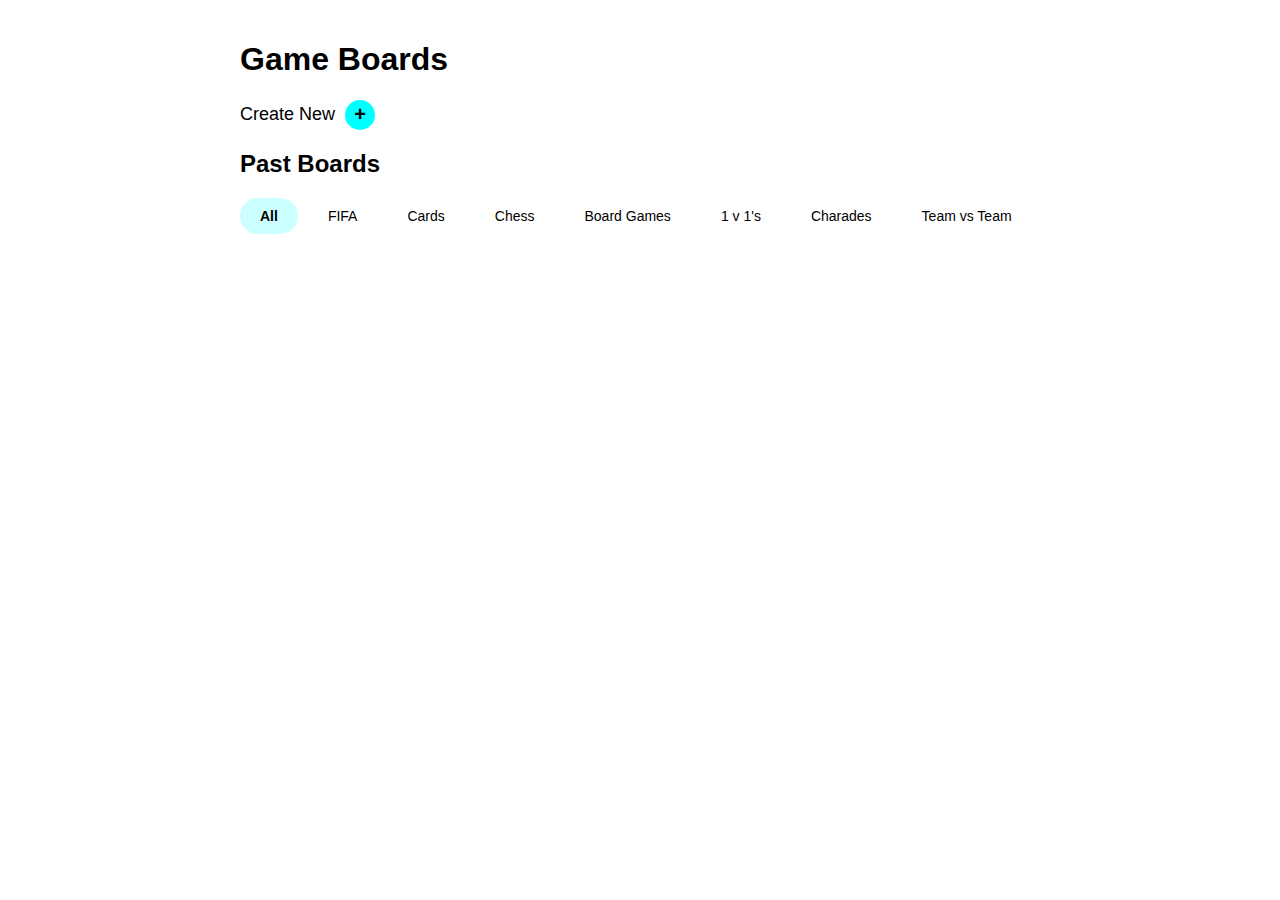
==== gameboard.html @ afd49a0e "updated style for categories on both pages" ====
<!DOCTYPE html>
<html lang="en">
<head>
    <meta charset="UTF-8">
    <meta name="viewport" content="width=device-width, initial-scale=1.0">
    <title>Game Boards</title>
    <link rel="stylesheet" href="style.css">
</head>
<body>
    <div id="gameboardContainer">
        <h1>Game Boards</h1>

        <div id="createNewSection">
            <span>Create New</span>
            <a href="index.html" class="aqua-button">+</a>
        </div>

        <h2>Past Boards</h2>

        <div id="categoryTabs">
            <div class="tab-wrapper">
                <button class="tab active" data-category="all">All</button>
                <button class="tab" data-category="FIFA">FIFA</button>
                <button class="tab" data-category="Cards">Cards</button>
                <button class="tab" data-category="Chess">Chess</button>
                <button class="tab" data-category="Board Games">Board Games</button>
                <button class="tab" data-category="1 v 1's">1v1</button>
                <button class="tab" data-category="Charades">Charades</button>
                <button class="tab" data-category="Team vs Team">Team vs Team</button>
            </div>
        </div>

        <div id="gameList"></div>
    </div>

    <script src="gameboard.js"></script>
</body>
</html>
---- style.css ----
/* Base styles */
body {
    font-family: Arial, Helvetica, sans-serif;
    padding: 0;
    margin: 0;
}

html, body {
    height: 100%;
}

/* Button styles */
.buttonsOne, .buttonsTwo {
    height: 2rem;
    width: 2rem;
    border-radius: 50%;
    position: relative;
    margin: 0 15px;
    background-color: rgb(240, 240, 240);
    border: none;
    cursor: pointer;
}

#resetButton {
    width: 80px;
    height: 80px;
    font-size: 16px;
    background-color: black;
    color: white;
    border-radius: 50%;
    border: none;
    cursor: pointer;
}

/* Container styles */
#firstHalfContainer, #secondHalfContainer {
    height: 35vh;
    width: 100vw;
    display: flex;
    flex-direction: column;
    align-items: center;
    justify-content: center;
}

#resetDiv {
    height: 10vh;
    display: flex;
    justify-content: center;
    align-items: center;
}

#buttonDivOne, #buttonDivTwo {
    display: flex;
    width: 100%;
    justify-content: center;
    margin: 30px 0;
}

#teamNames {
    display: flex;
    justify-content: center;
    align-content: center;
    flex-wrap: wrap;
    height: 100vh;
    background-color: rgb(250, 250, 250);
}

#categoryDropdown {
    width: 100%;
}

#teamNames input {
    margin: 0 0 20px 0;
    height: 35px;
    border-radius: 20px;
    text-align: center;
    border-color: black;
}

#appContainer {
    text-align: center;
}

#firstPlayerContainer, #secondPlayerContainer {
    display: flex;
    justify-content: center;
    align-items: center;
    margin: 20px 0;
    height: 50px;
}

#firstPlayer, #secondPlayer {
    margin: 0 10px;
    font-size: 24px;
    background-color: black;
    padding: 0 30px;
    color: white;
    border-radius: 25px;
    display: inline-flex;
    align-items: center;
    height: 100%;
}

.score-button {
    font-size: 24px;
    background-color: aqua;
    color: black;
    border-radius: 50%;
    display: inline-flex;
    justify-content: center;
    align-items: center;
    width: 50px;
    height: 50px;
    margin-left: 10px;
}

#buttonSubmit {
    height: 35px;
    border-radius: 35px;
    background-color: black;
    color: white;
}

/* Note cloud styles */
.note-cloud {
    position: absolute;
    top: -25px;
    left: 50%;
    transform: translateX(-50%);
    background-color: #f0f0f0;
    border-radius: 10px;
    padding: 3px 5px;
    font-size: 10px;
    cursor: pointer;
    max-width: 80px;
    overflow: hidden;
    text-overflow: ellipsis;
    white-space: nowrap;
    pointer-events: auto;
    z-index: 10;
}

/* Modal styles */
.modal {
    display: none;
    position: fixed;
    z-index: 100;
    left: 0;
    top: 0;
    width: 100%;
    height: 100%;
    background-color: rgba(0,0,0,0.4);
}

.modal-content {
    background-color: #fefefe;
    margin: 15% auto;
    padding: 20px;
    border: 1px solid #888;
    width: 80%;
    max-width: 500px;
}

.close {
    color: #aaa;
    float: right;
    font-size: 28px;
    font-weight: bold;
    cursor: pointer;
}

#noteText {
    width: 100%;
    height: 100px;
    margin-bottom: 10px;
}

#saveNote {
    background-color: black;
    color: white;
    border: none;
    padding: 10px 20px;
    cursor: pointer;
}

/* Dropdown styles */
.dropdown {
    position: relative;
    display: inline-block;
    width: 100%;
    margin-bottom: 20px;
}

#categoryInput {
    width: calc(100% - 40px);
    height: 40px;
    border: 2px solid #ccc;
    border-radius: 20px;
    padding: 0 15px;
    font-size: 14px;
    background-color: white;
    cursor: pointer;
}

#categoryButton {
    position: absolute;
    right: 0;
    top: 0;
    width: 35px;
    height: 35px;
    background-color: #00ffff;
    border: none;
    cursor: pointer;
    display: flex;
    justify-content: center;
    align-items: center;
    border-radius: 20px;
    margin: 2px 8px;
}

#categoryButton svg {
    width: 20px;
    height: 20px;
}

.dropdown-content {
    display: none;
    position: absolute;
    background-color: #f9f9f9;
    min-width: 100%;
    box-shadow: 0px 8px 16px 0px rgba(0, 0, 0, 0.2);
    z-index: 1;
    max-height: 200px;
    overflow-y: auto;
    border-radius: 20px;
    width: 250px;
    padding: 0;
}

.dropdown-content li {
    color: black;
    padding: 12px 16px;
    text-decoration: none;
    display: block;
    cursor: pointer;
}

.dropdown-content li:hover {
    background-color: #f1f1f1;
}

.show {
    display: block;
}

/* Gameboard styles */
#gameboardContainer {
    max-width: 800px;
    margin: 0 auto;
    padding: 20px;
}

#createNewSection {
    display: flex;
    align-items: center;
    margin-bottom: 20px;
}

#createNewSection span {
    font-size: 18px;
    margin-right: 10px;
}

.aqua-button {
    background-color: aqua;
    color: black;
    text-decoration: none;
    width: 30px;
    height: 30px;
    border-radius: 50%;
    display: flex;
    justify-content: center;
    align-items: center;
    font-size: 20px;
    font-weight: bold;
}

#categoryTabs {
    overflow-x: auto;
    white-space: nowrap;
    -webkit-overflow-scrolling: touch;
    margin-bottom: 20px;
    scrollbar-width: none;
    -ms-overflow-style: none;
}

#categoryTabs::-webkit-scrollbar {
    display: none;
}

.tab-wrapper {
    display: inline-flex;
    gap: 10px;
    padding-bottom: 10px;
}

.tab {
    background-color: transparent;
    border: none;
    outline: none;
    cursor: pointer;
    padding: 10px 20px;
    transition: 0.3s;
    font-size: 14px;
    border-radius: 20px;
}

.tab:hover {
    background-color: rgba(0, 255, 255, 0.1);
}

.tab.active {
    background-color: rgba(0, 255, 255, 0.2);
    font-weight: bold;
}

#gameList {
    display: flex;
    flex-direction: column;
    gap: 10px;
}

.gameItem {
    background-color: black;
    color: white;
    padding: 15px;
    border-radius: 9999px;
    cursor: pointer;
    transition: background-color 0.3s;
    margin-bottom: 10px;
}

.gameItem:hover {
    background-color: #333;
}

#backArrow {
    position: absolute;
    top: 20px;
    left: 20px;
    font-size: 24px;
}

#backArrow a {
    text-decoration: none;
    color: #000;
}


/* Responsive design */
@media (max-width: 768px) {


    #teamNames div {
        display: flex;
        flex-direction: column;
        width: 250px;
    }

    #categoryDropdown {
        margin-bottom: 0px;
    }
    
    .buttonsOne, .buttonsTwo {
        margin: 0 10px;
    }
    
    #firstPlayer, #secondPlayer {
        font-size: 18px;
        padding: 0 20px;
    }
    
    .score-button {
        width: 40px;
        height: 40px;
        font-size: 18px;
    }
}
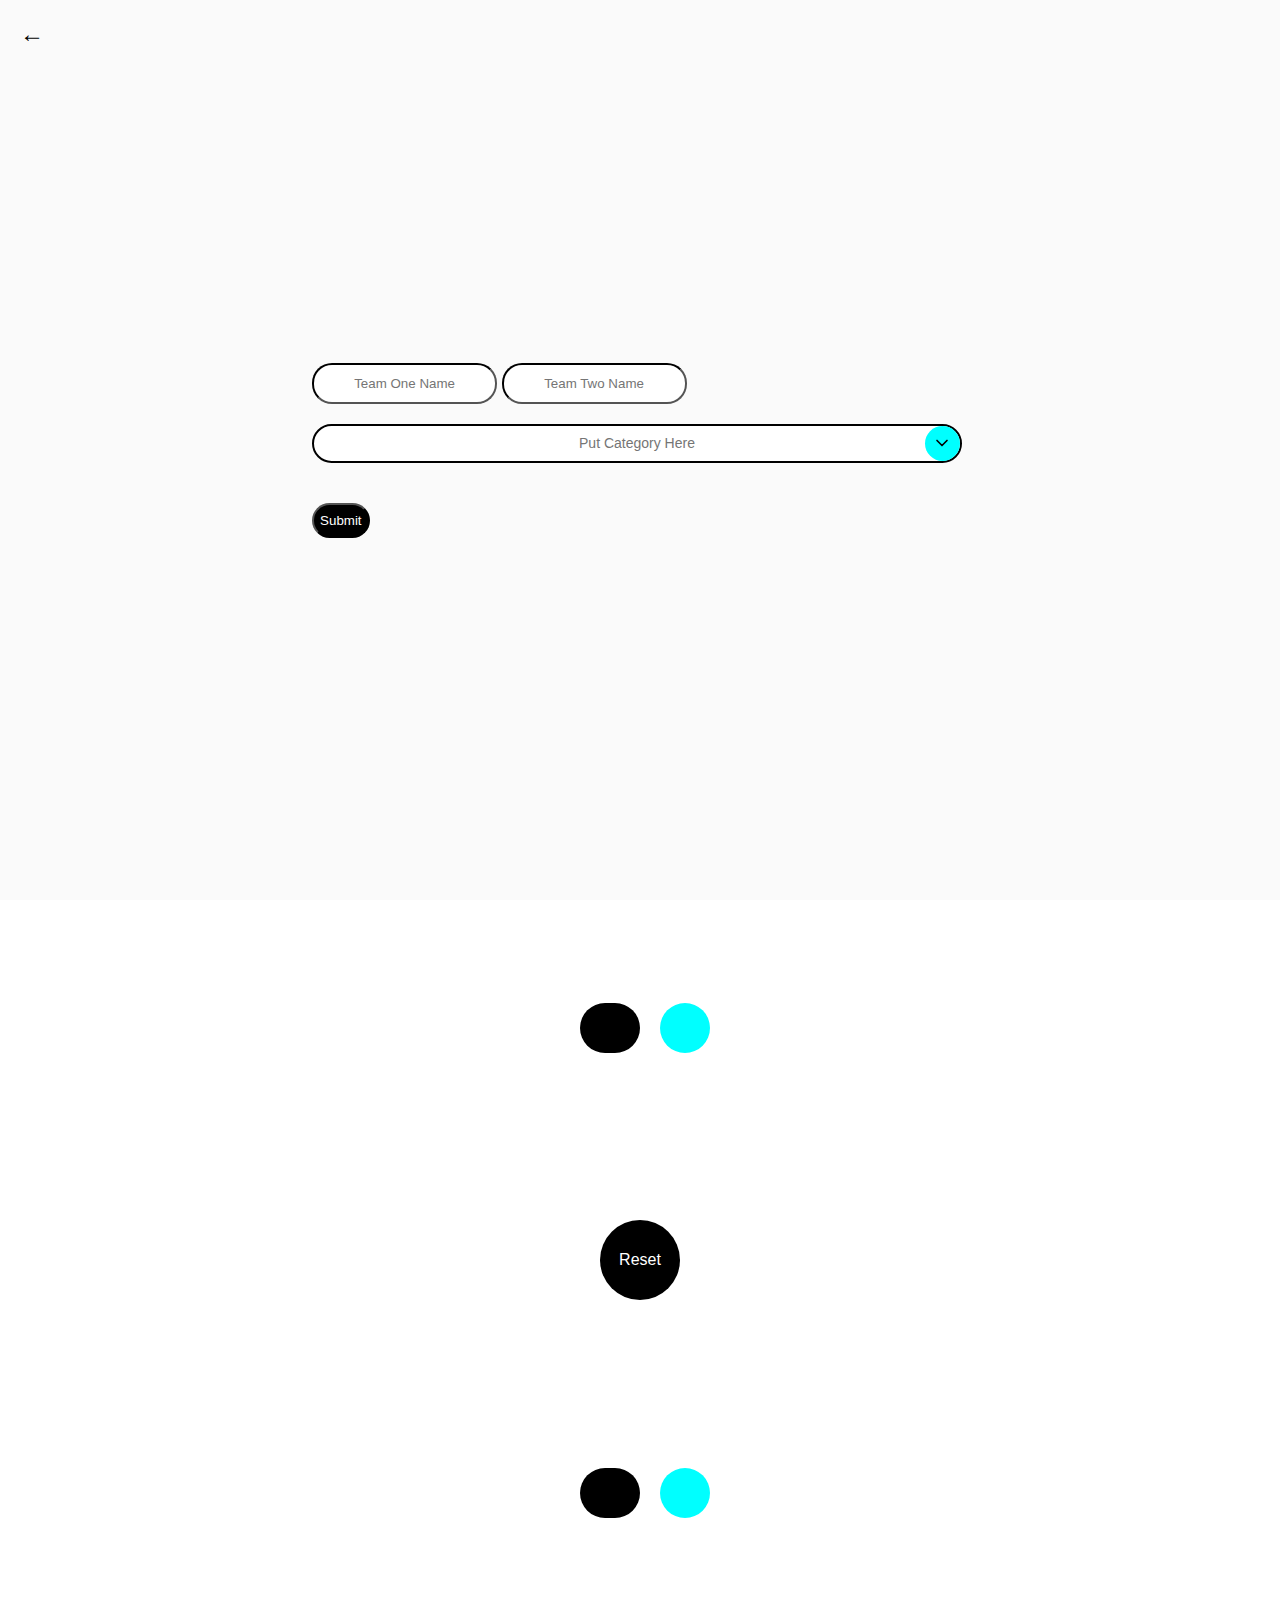
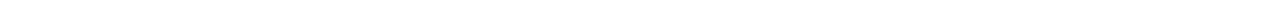
==== commit fa8ab5a4: "switched html files" ====
--- a/gameboard.html
+++ b/gameboard.html
@@ -3,34 +3,61 @@
 <head>
     <meta charset="UTF-8">
     <meta name="viewport" content="width=device-width, initial-scale=1.0">
-    <title>Game Boards</title>
+    <title>Score Tracker</title>
     <link rel="stylesheet" href="style.css">
 </head>
 <body>
-    <div id="gameboardContainer">
-        <h1>Game Boards</h1>
+    <div id="backArrow">
+        <a href="gameboard.html">←</a>
+    </div>
 
-        <div id="createNewSection">
-            <span>Create New</span>
-            <a href="index.html" class="aqua-button">+</a>
+    <div id="teamNames">
+        <div>
+            <input type="text" id="teamOne" placeholder="Team One Name">
+            <input type="text" id="teamTwo" placeholder="Team Two Name">
+            <div id="categoryDropdown" class="dropdown">
+                <input type="text" id="categoryInput" placeholder="Put Category Here" readonly>
+                <button id="categoryButton">
+                    <svg viewBox="0 0 24 24" fill="none" stroke="currentColor" stroke-width="2" stroke-linecap="round" stroke-linejoin="round">
+                        <polyline points="6 9 12 15 18 9"></polyline>
+                    </svg>
+                </button>
+                <ul id="categoryList" class="dropdown-content">
+                    <!-- Categories will be populated here by JavaScript -->
+                </ul>
+            </div>
+            <button id="buttonSubmit">Submit</button>
+        </div>
+    </div>
+
+    <div id="appContainer">
+        <div id="firstHalfContainer">
+            <div id="firstPlayerContainer">
+                <div id="firstPlayer"></div>
+                <div id="scoreOne" class="score-button"></div>
+            </div>
+            <div id="buttonDivOne"></div>
         </div>
 
-        <h2>Past Boards</h2>
+        <div id="resetDiv">
+            <button id="resetButton">Reset</button>
+        </div>
 
-        <div id="categoryTabs">
-            <div class="tab-wrapper">
-                <button class="tab active" data-category="all">All</button>
-                <button class="tab" data-category="FIFA">FIFA</button>
-                <button class="tab" data-category="Cards">Cards</button>
-                <button class="tab" data-category="Chess">Chess</button>
-                <button class="tab" data-category="Board Games">Board Games</button>
-                <button class="tab" data-category="1 v 1's">1v1</button>
-                <button class="tab" data-category="Charades">Charades</button>
-                <button class="tab" data-category="Team vs Team">Team vs Team</button>
+        <div id="secondHalfContainer">
+            <div id="buttonDivTwo"></div>
+            <div id="secondPlayerContainer">
+                <div id="secondPlayer"></div>
+                <div id="scoreTwo" class="score-button"></div>
             </div>
         </div>
+    </div>
 
-        <div id="gameList"></div>
+    <div id="noteModal" class="modal">
+        <div class="modal-content">
+            <span class="close">&times;</span>
+            <textarea id="noteText" placeholder="Enter your note here"></textarea>
+            <button id="saveNote">Save Note</button>
+        </div>
     </div>
 
     <script src="gameboard.js"></script>
--- a/style.css
+++ b/style.css
@@ -331,17 +331,18 @@
 }
 
 .gameItem {
-    background-color: black;
+    background-color: #333;
     color: white;
     padding: 15px;
     border-radius: 9999px;
     cursor: pointer;
-    transition: background-color 0.3s;
-    margin-bottom: 10px;
+    transition: transform 0.3s ease, opacity 0.3s ease;
+    user-select: none;
+    touch-action: pan-y;
 }
 
 .gameItem:hover {
-    background-color: #333;
+    background-color: #444;
 }
 
 #backArrow {
@@ -356,11 +357,8 @@
     color: #000;
 }
 
-
 /* Responsive design */
 @media (max-width: 768px) {
-
-
     #teamNames div {
         display: flex;
         flex-direction: column;
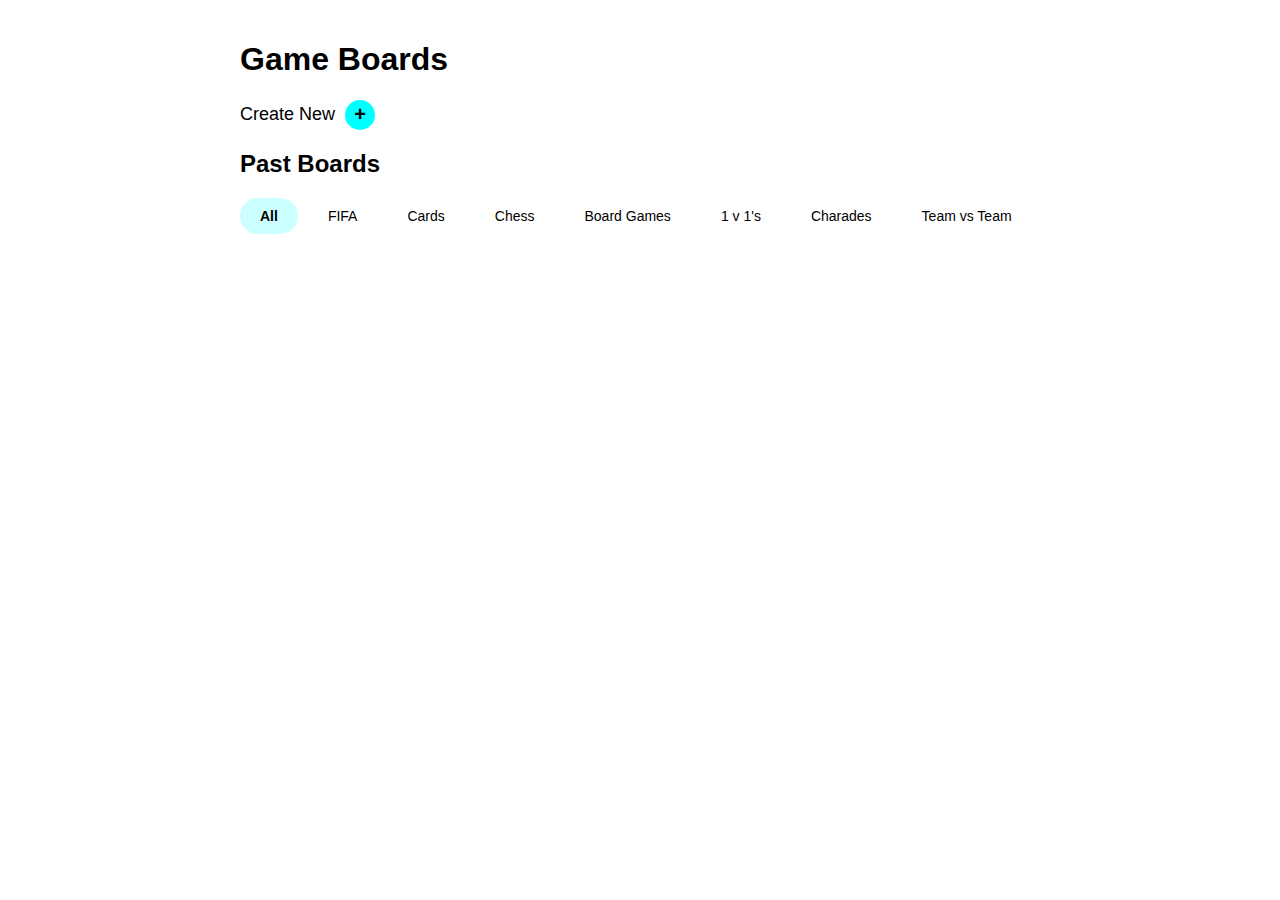
==== commit e3b80da7: "reverted back, cuse this works" ====
--- a/gameboard.html
+++ b/gameboard.html
@@ -3,60 +3,28 @@
 <head>
     <meta charset="UTF-8">
     <meta name="viewport" content="width=device-width, initial-scale=1.0">
-    <title>Score Tracker</title>
+    <title>Game Boards</title>
     <link rel="stylesheet" href="style.css">
 </head>
 <body>
-    <div id="backArrow">
-        <a href="gameboard.html">←</a>
-    </div>
+    <div id="gameboardContainer">
+        <h1>Game Boards</h1>
 
-    <div id="teamNames">
-        <div>
-            <input type="text" id="teamOne" placeholder="Team One Name">
-            <input type="text" id="teamTwo" placeholder="Team Two Name">
-            <div id="categoryDropdown" class="dropdown">
-                <input type="text" id="categoryInput" placeholder="Put Category Here" readonly>
-                <button id="categoryButton">
-                    <svg viewBox="0 0 24 24" fill="none" stroke="currentColor" stroke-width="2" stroke-linecap="round" stroke-linejoin="round">
-                        <polyline points="6 9 12 15 18 9"></polyline>
-                    </svg>
-                </button>
-                <ul id="categoryList" class="dropdown-content">
-                    <!-- Categories will be populated here by JavaScript -->
-                </ul>
-            </div>
-            <button id="buttonSubmit">Submit</button>
-        </div>
-    </div>
-
-    <div id="appContainer">
-        <div id="firstHalfContainer">
-            <div id="firstPlayerContainer">
-                <div id="firstPlayer"></div>
-                <div id="scoreOne" class="score-button"></div>
-            </div>
-            <div id="buttonDivOne"></div>
+        <div id="createNewSection">
+            <span>Create New</span>
+            <a href="index.html" class="aqua-button">+</a>
         </div>
 
-        <div id="resetDiv">
-            <button id="resetButton">Reset</button>
+        <h2>Past Boards</h2>
+
+        <div id="categoryTabs">
+            <div class="tab-wrapper">
+                <!-- Category tabs will be dynamically added here -->
+            </div>
         </div>
 
-        <div id="secondHalfContainer">
-            <div id="buttonDivTwo"></div>
-            <div id="secondPlayerContainer">
-                <div id="secondPlayer"></div>
-                <div id="scoreTwo" class="score-button"></div>
-            </div>
-        </div>
-    </div>
-
-    <div id="noteModal" class="modal">
-        <div class="modal-content">
-            <span class="close">&times;</span>
-            <textarea id="noteText" placeholder="Enter your note here"></textarea>
-            <button id="saveNote">Save Note</button>
+        <div id="gameList">
+            <!-- Game items will be dynamically added here -->
         </div>
     </div>
 
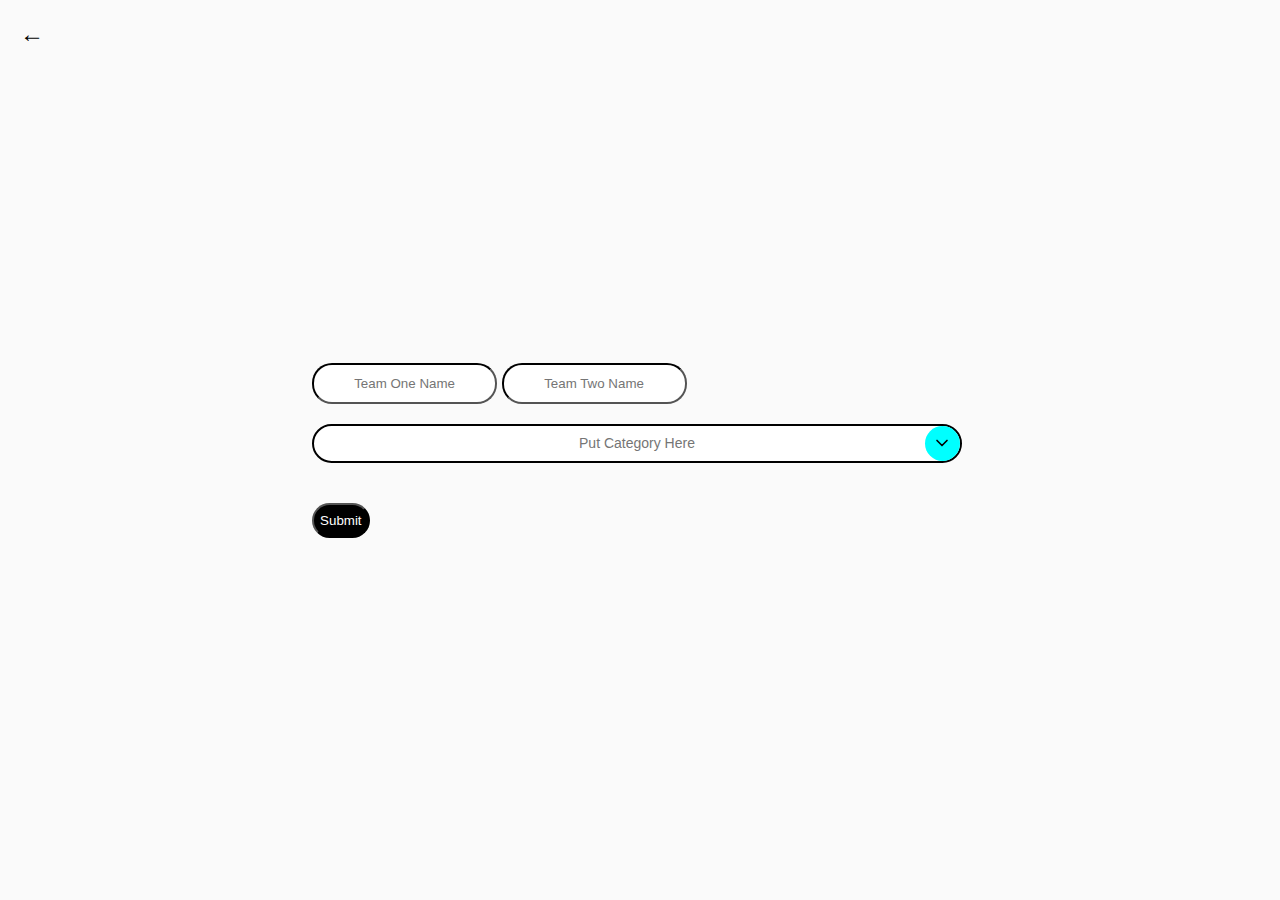
==== commit ea92f8d5: "working code, with switched files" ====
--- a/gameboard.html
+++ b/gameboard.html
@@ -1,33 +1,67 @@
+
 <!DOCTYPE html>
 <html lang="en">
 <head>
     <meta charset="UTF-8">
     <meta name="viewport" content="width=device-width, initial-scale=1.0">
-    <title>Game Boards</title>
+    <title>Score Tracker</title>
     <link rel="stylesheet" href="style.css">
 </head>
 <body>
-    <div id="gameboardContainer">
-        <h1>Game Boards</h1>
+    <div id="backArrow">
+        <a href="index.html">←</a>
+    </div>
 
-        <div id="createNewSection">
-            <span>Create New</span>
-            <a href="index.html" class="aqua-button">+</a>
-        </div>
-
-        <h2>Past Boards</h2>
-
-        <div id="categoryTabs">
-            <div class="tab-wrapper">
-                <!-- Category tabs will be dynamically added here -->
+    <div id="teamNames">
+        <div>
+            <input type="text" id="teamOne" placeholder="Team One Name">
+            <input type="text" id="teamTwo" placeholder="Team Two Name">
+            <div id="categoryDropdown" class="dropdown">
+                <input type="text" id="categoryInput" placeholder="Put Category Here" readonly>
+                <button id="categoryButton">
+                    <svg viewBox="0 0 24 24" fill="none" stroke="currentColor" stroke-width="2" stroke-linecap="round" stroke-linejoin="round">
+                        <polyline points="6 9 12 15 18 9"></polyline>
+                    </svg>
+                </button>
+                <ul id="categoryList" class="dropdown-content">
+                    <!-- Categories will be populated here by JavaScript -->
+                </ul>
             </div>
-        </div>
-
-        <div id="gameList">
-            <!-- Game items will be dynamically added here -->
+            <button id="buttonSubmit">Submit</button>
         </div>
     </div>
 
-    <script src="gameboard.js"></script>
+    <div id="appContainer">
+        <div id="firstHalfContainer">
+            <div id="firstPlayerContainer">
+                <div id="firstPlayer"></div>
+                <div id="scoreOne" class="score-button"></div>
+            </div>
+            <div id="buttonDivOne"></div>
+        </div>
+
+        <div id="resetDiv">
+            <button id="resetButton">Reset</button>
+        </div>
+
+        <div id="secondHalfContainer">
+            <div id="buttonDivTwo"></div>
+            <div id="secondPlayerContainer">
+                <div id="secondPlayer"></div>
+                <div id="scoreTwo" class="score-button"></div>
+            </div>
+        </div>
+    </div>
+
+    <div id="noteModal" class="modal">
+        <div class="modal-content">
+            <span class="close">&times;</span>
+            <textarea id="noteText" placeholder="Enter your note here"></textarea>
+            <button id="saveNote">Save Note</button>
+        </div>
+    </div>
+
+    <script src="script.js"></script>
 </body>
-</html>+</html>
+
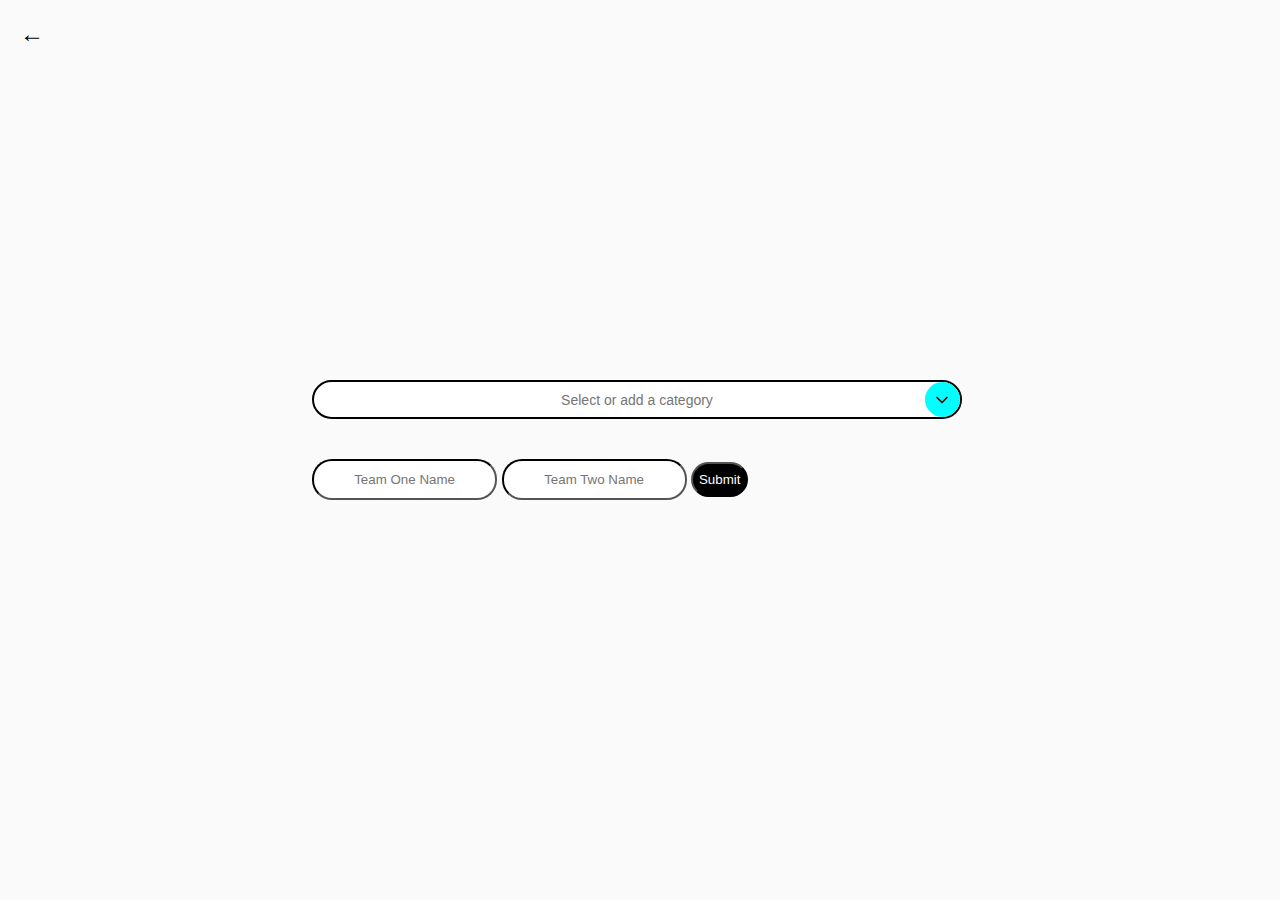
==== commit 75341cb6: "introduced a refresh button for each player" ====
--- a/gameboard.html
+++ b/gameboard.html
@@ -1,10 +1,9 @@
-
 <!DOCTYPE html>
 <html lang="en">
 <head>
     <meta charset="UTF-8">
     <meta name="viewport" content="width=device-width, initial-scale=1.0">
-    <title>Score Tracker</title>
+    <title>Game Board</title>
     <link rel="stylesheet" href="style.css">
 </head>
 <body>
@@ -14,19 +13,17 @@
 
     <div id="teamNames">
         <div>
-            <input type="text" id="teamOne" placeholder="Team One Name">
-            <input type="text" id="teamTwo" placeholder="Team Two Name">
             <div id="categoryDropdown" class="dropdown">
-                <input type="text" id="categoryInput" placeholder="Put Category Here" readonly>
+                <input type="text" id="categoryInput" placeholder="Select or add a category" readonly>
                 <button id="categoryButton">
                     <svg viewBox="0 0 24 24" fill="none" stroke="currentColor" stroke-width="2" stroke-linecap="round" stroke-linejoin="round">
                         <polyline points="6 9 12 15 18 9"></polyline>
                     </svg>
                 </button>
-                <ul id="categoryList" class="dropdown-content">
-                    <!-- Categories will be populated here by JavaScript -->
-                </ul>
+                <ul id="categoryList" class="dropdown-content"></ul>
             </div>
+            <input type="text" id="teamOne" placeholder="Team One Name">
+            <input type="text" id="teamTwo" placeholder="Team Two Name">
             <button id="buttonSubmit">Submit</button>
         </div>
     </div>
@@ -36,6 +33,7 @@
             <div id="firstPlayerContainer">
                 <div id="firstPlayer"></div>
                 <div id="scoreOne" class="score-button"></div>
+                <button id="refreshOne" class="refresh-button">Refresh</button>
             </div>
             <div id="buttonDivOne"></div>
         </div>
@@ -49,6 +47,7 @@
             <div id="secondPlayerContainer">
                 <div id="secondPlayer"></div>
                 <div id="scoreTwo" class="score-button"></div>
+                <button id="refreshTwo" class="refresh-button">Refresh</button>
             </div>
         </div>
     </div>
@@ -56,12 +55,11 @@
     <div id="noteModal" class="modal">
         <div class="modal-content">
             <span class="close">&times;</span>
-            <textarea id="noteText" placeholder="Enter your note here"></textarea>
+            <textarea id="noteText"></textarea>
             <button id="saveNote">Save Note</button>
         </div>
     </div>
 
     <script src="script.js"></script>
 </body>
-</html>
-
+</html>--- a/style.css
+++ b/style.css
@@ -32,6 +32,20 @@
     cursor: pointer;
 }
 
+.refresh-button {
+    background-color: black;
+    border: none;
+    color: white;
+    padding: 10px 20px;
+    text-align: center;
+    text-decoration: none;
+    display: inline-block;
+    font-size: 16px;
+    margin: 4px 2px;
+    cursor: pointer;
+    border-radius: 20px;
+}
+
 /* Container styles */
 #firstHalfContainer, #secondHalfContainer {
     height: 35vh;
@@ -111,7 +125,7 @@
     align-items: center;
     width: 50px;
     height: 50px;
-    margin-left: 10px;
+    margin: 0 10px;
 }
 
 #buttonSubmit {
